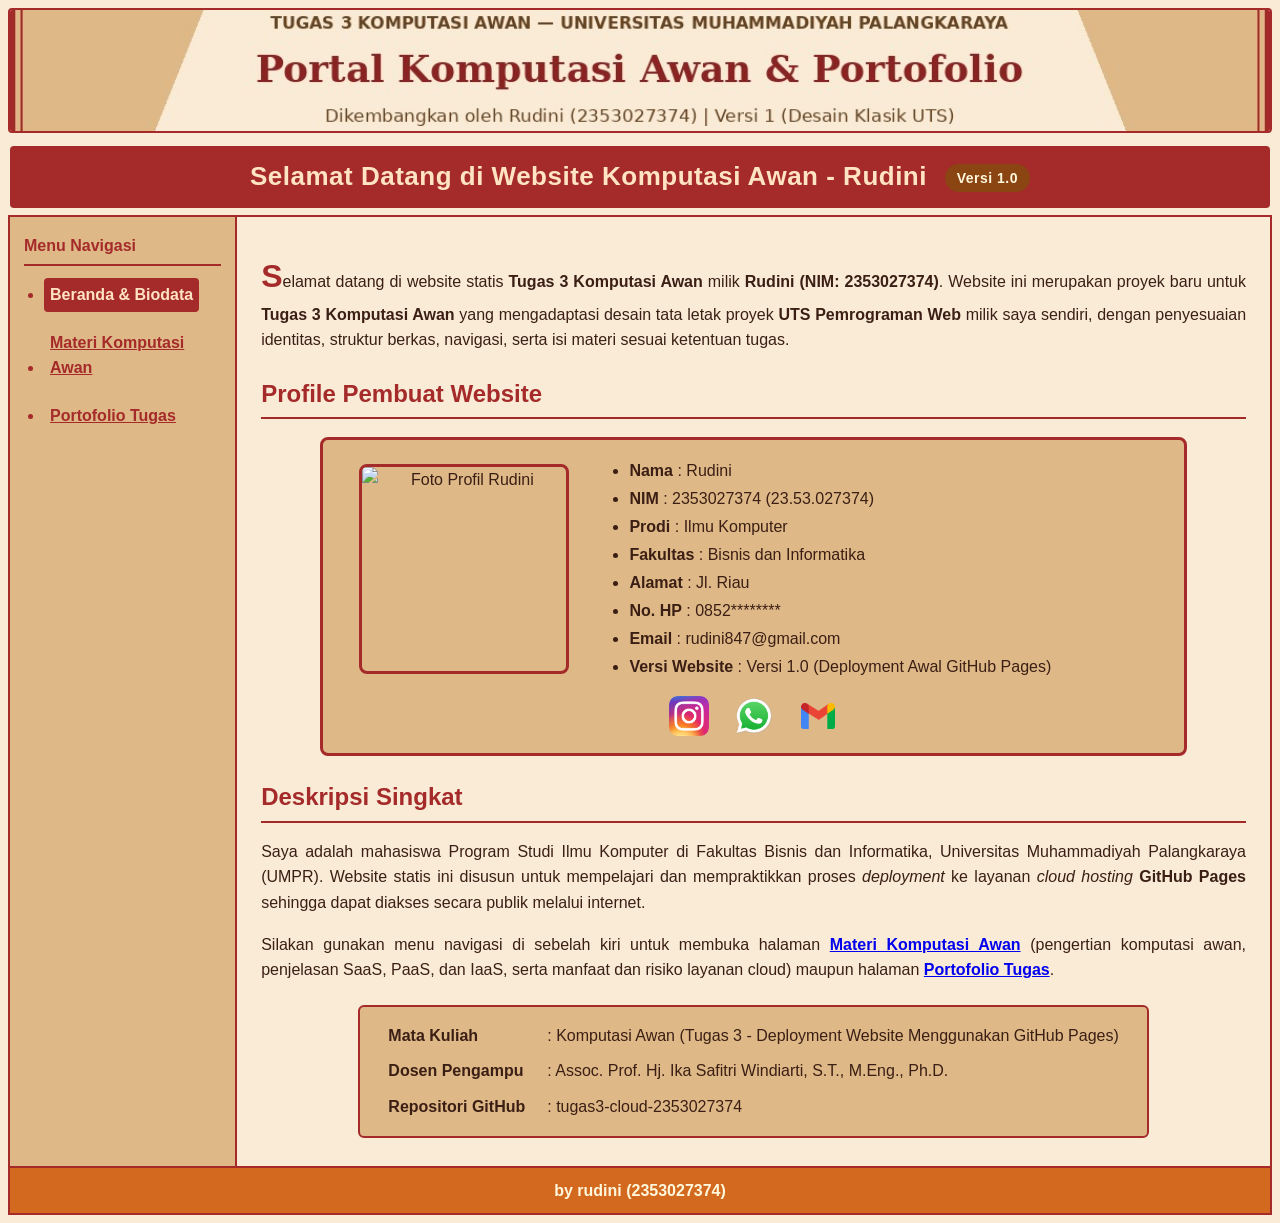
==== index.html @ 2a66fe6a "first commit" ====
<!DOCTYPE html>
<html lang="id">
<head>
    <meta charset="UTF-8">
    <meta name="viewport" content="width=device-width, initial-scale=1.0">
    <title>Beranda & Biodata - Rudini (2353027374)</title>
    <link rel="stylesheet" href="assets/css/style.css">
</head>
<body>

    <img src="assets/images/banner.jpg" alt="Banner Website Komputasi Awan" class="top-banner">

    <table class="main-layout">
        <tr>
            <td colspan="2">
                <div class="header-bar">Selamat Datang di Website Komputasi Awan - Rudini <span class="version-pill">Versi 1.0</span></div>
            </td>
        </tr>
        <tr>
            <td class="sidebar-cell">
                <p class="sidebar-title">Menu Navigasi</p>
                <ul class="nav-list">
                    <li><a href="index.html" class="active">Beranda &amp; Biodata</a></li>
                    <li><a href="materi.html">Materi Komputasi Awan</a></li>
                    <li><a href="portofolio.html">Portofolio Tugas</a></li>
                </ul>
            </td>

            <td class="content-cell">
                <p>
                    <span class="dropcap">S</span>elamat datang di website statis <b>Tugas 3 Komputasi Awan</b> milik <b>Rudini (NIM: 2353027374)</b>. Website ini merupakan proyek baru untuk <b>Tugas 3 Komputasi Awan</b> yang mengadaptasi desain tata letak proyek <b>UTS Pemrograman Web</b> milik saya sendiri, dengan penyesuaian identitas, struktur berkas, navigasi, serta isi materi sesuai ketentuan tugas.
                </p>

                <h2 class="section-heading">Profile Pembuat Website</h2>
                <div class="biodata-box">
                    <table class="biodata-table">
                        <tr>
                            <td style="width: 32%; text-align: center; vertical-align: middle; padding-right: 16px;">
                                <img src="assets/images/Profile.jpg" alt="Foto Profil Rudini" class="profile-photo">
                            </td>
                            <td style="width: 68%; vertical-align: top;">
                                <ul class="biodata-list">
                                    <li><b>Nama</b> : Rudini</li>
                                    <li><b>NIM</b> : 2353027374 (23.53.027374)</li>
                                    <li><b>Prodi</b> : Ilmu Komputer</li>
                                    <li><b>Fakultas</b> : Bisnis dan Informatika</li>
                                    <li><b>Alamat</b> : Jl. Riau</li>
                                    <li><b>No. HP</b> : 0852********</li>
                                    <li><b>Email</b> : rudini847@gmail.com</li>
                                    <li><b>Versi Website</b> : Versi 1.0 (Deployment Awal GitHub Pages)</li>
                                </ul>
                            </td>
                        </tr>
                        <tr>
                            <td colspan="2" class="social-row">
                                <a href="https://www.instagram.com/ru_grc/" target="_blank" rel="noopener" title="Instagram">
                                    <img src="assets/images/ig.png" alt="Instagram" class="social-icon">
                                </a>
                                <a href="mailto:rudini847@gmail.com" title="Kontak Aman">
                                    <img src="assets/images/wa.png" alt="WhatsApp" class="social-icon">
                                </a>
                                <a href="https://mail.google.com/mail/?view=cm&amp;to=rudini847@gmail.com" target="_blank" rel="noopener" title="Gmail">
                                    <img src="assets/images/gmail.webp" alt="Gmail" class="social-icon">
                                </a>
                            </td>
                        </tr>
                    </table>
                </div>

                <h2 class="section-heading">Deskripsi Singkat</h2>
                <p>
                    Saya adalah mahasiswa Program Studi Ilmu Komputer di Fakultas Bisnis dan Informatika, Universitas Muhammadiyah Palangkaraya (UMPR). Website statis ini disusun untuk mempelajari dan mempraktikkan proses <i>deployment</i> ke layanan <i>cloud hosting</i> <b>GitHub Pages</b> sehingga dapat diakses secara publik melalui internet.
                </p>
                <p>
                    Silakan gunakan menu navigasi di sebelah kiri untuk membuka halaman <a href="materi.html"><b>Materi Komputasi Awan</b></a> (pengertian komputasi awan, penjelasan SaaS, PaaS, dan IaaS, serta manfaat dan risiko layanan cloud) maupun halaman <a href="portofolio.html"><b>Portofolio Tugas</b></a>.
                </p>

                <table class="info-summary-table">
                    <tr>
                        <td><b>Mata Kuliah</b></td>
                        <td>: Komputasi Awan (Tugas 3 - Deployment Website Menggunakan GitHub Pages)</td>
                    </tr>
                    <tr>
                        <td><b>Dosen Pengampu</b></td>
                        <td>: Assoc. Prof. Hj. Ika Safitri Windiarti, S.T., M.Eng., Ph.D.</td>
                    </tr>
                    <tr>
                        <td><b>Repositori GitHub</b></td>
                        <td>: tugas3-cloud-2353027374</td>
                    </tr>
                </table>
            </td>
        </tr>
        <tr>
            <td colspan="2" class="footer-bar">
                by rudini (2353027374)
            </td>
        </tr>
    </table>

</body>
</html>
---- assets/css/style.css ----
/* =========================================================
   Berkas Gaya (CSS) - Tugas 3 Komputasi Awan
   Nama  : Rudini
   NIM   : 2353027374
   Versi : Versi 1 (Adaptasi Desain Website UTS Pemrograman Web)
   ========================================================= */

:root {
    --bg-main: antiquewhite;
    --bg-sidebar: burlywood;
    --bg-header: brown;
    --text-header: bisque;
    --bg-footer: chocolate;
    --text-footer: #fff8dc;
    --text-primary: #3b1f14;
    --link-color: brown;
    --link-hover-bg: brown;
    --link-hover-text: bisque;
    --card-bg: burlywood;
    --card-border: brown;
    --table-header-bg: brown;
    --table-header-text: bisque;
    --table-text: darkred;
    --badge-bg: #8b4513;
    --badge-text: #fff8dc;
}

* {
    box-sizing: border-box;
}

body {
    background-color: var(--bg-main);
    font-family: 'Segoe UI', Tahoma, Geneva, Verdana, sans-serif;
    color: var(--text-primary);
    margin: 8px;
    line-height: 1.6;
}

.top-banner {
    width: 100%;
    height: 125px;
    object-fit: cover;
    display: block;
    border: 2px solid var(--card-border);
    border-radius: 4px;
}

.main-layout {
    width: 100%;
    min-height: 85vh;
    border-collapse: collapse;
    margin-top: 6px;
}

.header-bar {
    font-size: 26px;
    font-weight: bold;
    background-color: var(--bg-header);
    color: var(--text-header);
    text-align: center;
    padding: 10px 14px;
    margin: 6px 0;
    border-radius: 4px;
    letter-spacing: 0.5px;
}

.version-pill {
    display: inline-block;
    background-color: var(--badge-bg);
    color: var(--badge-text);
    font-size: 14px;
    padding: 3px 12px;
    border-radius: 999px;
    margin-left: 10px;
    vertical-align: middle;
}

.sidebar-cell {
    width: 18%;
    background-color: var(--bg-sidebar);
    vertical-align: top;
    padding: 16px 14px;
    border: 2px solid var(--card-border);
}

.sidebar-title {
    font-weight: bold;
    color: var(--link-color);
    font-size: 16px;
    margin-top: 0;
    margin-bottom: 12px;
    padding-bottom: 6px;
    border-bottom: 2px solid var(--card-border);
}

.nav-list {
    list-style-type: disc;
    padding-left: 20px;
    margin: 0;
    color: var(--link-color);
}

.nav-list li {
    margin-bottom: 14px;
}

.nav-list a {
    color: var(--link-color);
    font-weight: bold;
    text-decoration: underline;
    padding: 4px 6px;
    border-radius: 4px;
    display: inline-block;
}

.nav-list a:hover,
.nav-list a.active {
    background-color: var(--link-hover-bg);
    color: var(--link-hover-text);
    text-decoration: none;
}

.back-btn {
    display: inline-block;
    margin-top: 16px;
    padding: 6px 12px;
    background-color: var(--bg-header);
    color: var(--text-header);
    text-decoration: none;
    font-weight: bold;
    border-radius: 4px;
}

.content-cell {
    width: 82%;
    vertical-align: top;
    padding: 18px 24px;
    text-align: justify;
    border: 2px solid var(--card-border);
}

.dropcap {
    font-size: 32px;
    font-weight: bold;
    color: var(--link-color);
}

.section-heading {
    color: var(--link-color);
    border-bottom: 2px solid var(--card-border);
    padding-bottom: 4px;
    margin-top: 22px;
    margin-bottom: 12px;
}

/* Tabel Biodata (Adaptasi langsung dari biodata.html UTS) */
.biodata-box {
    width: 88%;
    margin: 18px auto;
    background-color: var(--card-bg);
    border: 3px solid var(--card-border);
    border-radius: 8px;
    padding: 16px;
}

.biodata-table {
    width: 100%;
    border-collapse: collapse;
}

.profile-photo {
    width: 210px;
    height: 210px;
    object-fit: cover;
    border: 3px solid var(--card-border);
    border-radius: 8px;
    display: block;
    margin: 0 auto;
}

.biodata-list {
    list-style-type: disc;
    font-size: 16px;
    line-height: 1.75;
    margin: 0;
    padding-left: 24px;
}

.social-row {
    text-align: center;
    padding-top: 14px;
}

.social-row a {
    margin: 0 10px;
    display: inline-block;
}

.social-icon {
    width: 40px;
    height: 40px;
    vertical-align: middle;
}

/* Kartu 3 Kolom (Adaptasi dari Best Seller produk.html UTS) */
.card-row-table {
    width: 100%;
    margin: 14px auto 22px auto;
    border-collapse: separate;
    border-spacing: 14px 0;
}

.highlight-card {
    width: 33.3%;
    padding: 14px;
    border: 3px solid var(--card-border);
    background-color: var(--card-bg);
    border-radius: 6px;
    vertical-align: top;
    text-align: left;
}

.highlight-card h3 {
    margin-top: 0;
    margin-bottom: 8px;
    color: var(--link-color);
    text-align: center;
    border-bottom: 1px solid var(--card-border);
    padding-bottom: 6px;
}

/* Tabel Data (Adaptasi dari tabel produk.html & pegawai.html UTS) */
.data-table {
    width: 100%;
    border-collapse: collapse;
    color: var(--table-text);
    margin: 14px 0 22px 0;
    background-color: #ffffff;
}

.data-table th,
.data-table td {
    border: 1px solid var(--card-border);
    padding: 10px 12px;
    vertical-align: top;
    text-align: left;
}

.data-table th {
    background-color: var(--table-header-bg);
    color: var(--table-header-text);
    text-align: center;
    font-weight: bold;
}

.info-summary-table {
    background-color: var(--card-bg);
    border: 2px solid var(--card-border);
    padding: 10px 16px;
    margin: 22px auto 10px auto;
    border-radius: 6px;
}

.info-summary-table td {
    padding: 4px 10px;
}

.btn-link {
    display: inline-block;
    background-color: var(--bg-header);
    color: var(--text-header);
    padding: 6px 14px;
    border-radius: 4px;
    text-decoration: none;
    font-weight: bold;
    font-size: 14px;
}

.btn-link:hover {
    opacity: 0.9;
}

.footer-bar {
    text-align: center;
    background-color: var(--bg-footer);
    color: var(--text-footer);
    padding: 10px;
    font-weight: bold;
    border: 2px solid var(--card-border);
}
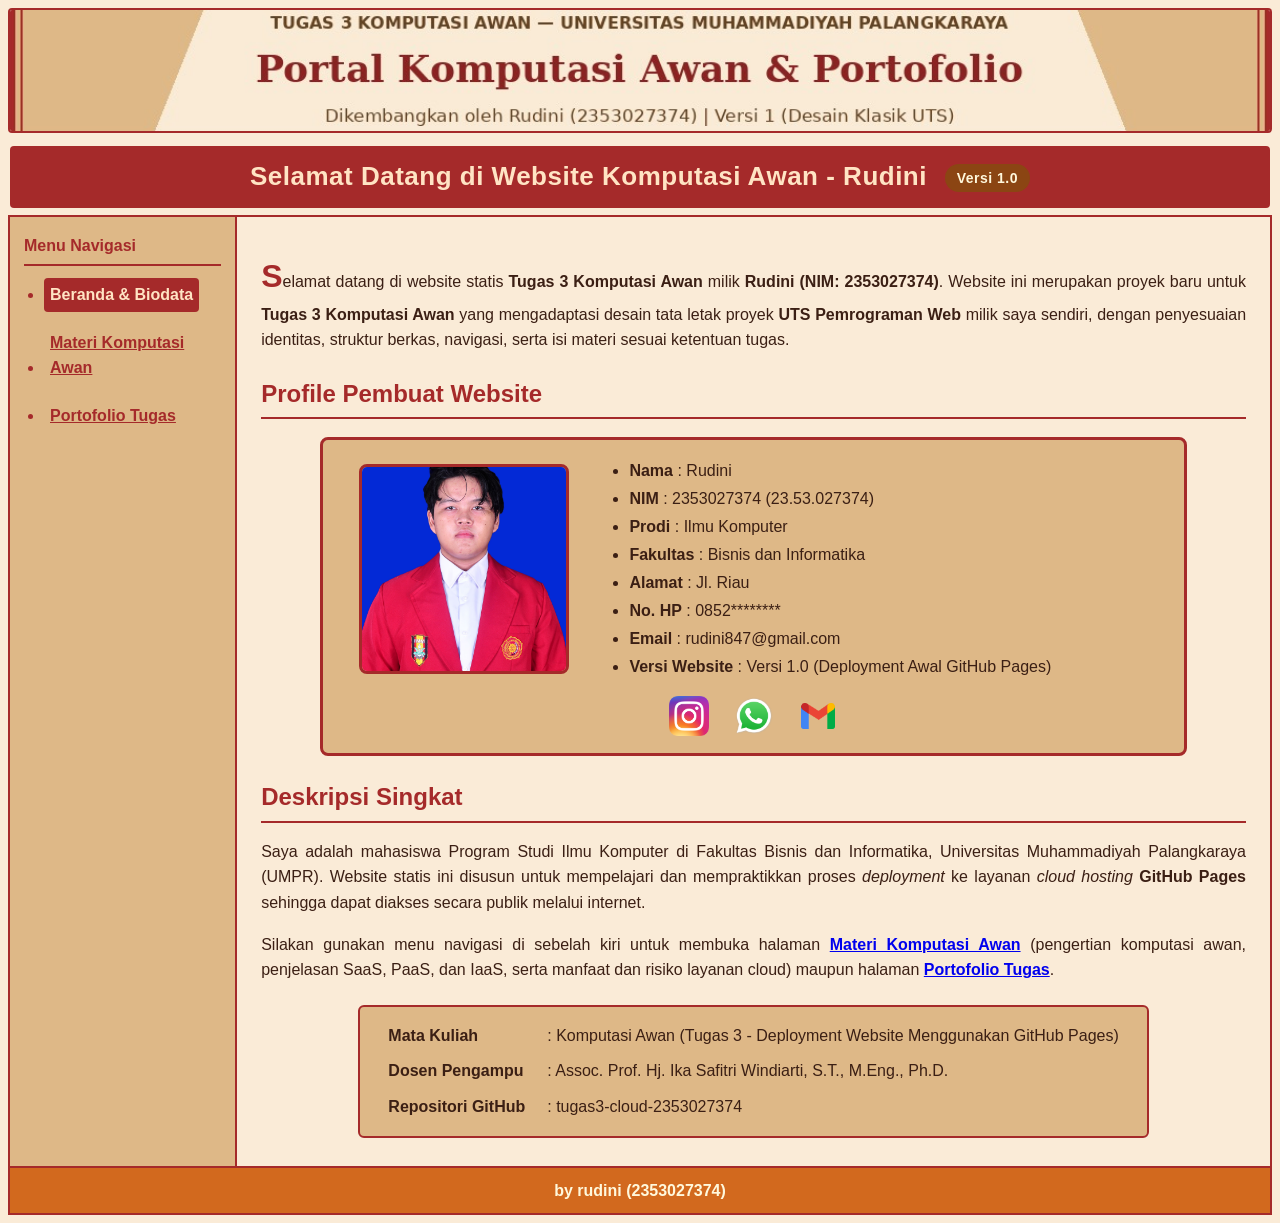
==== commit 32da8101: "Update index.html" ====
--- a/index.html
+++ b/index.html
@@ -36,7 +36,7 @@
                     <table class="biodata-table">
                         <tr>
                             <td style="width: 32%; text-align: center; vertical-align: middle; padding-right: 16px;">
-                                <img src="assets/images/Profile.jpg" alt="Foto Profil Rudini" class="profile-photo">
+                                <img src="assets/images/profile.jpg" alt="Foto Profil Rudini" class="profile-photo">
                             </td>
                             <td style="width: 68%; vertical-align: top;">
                                 <ul class="biodata-list">
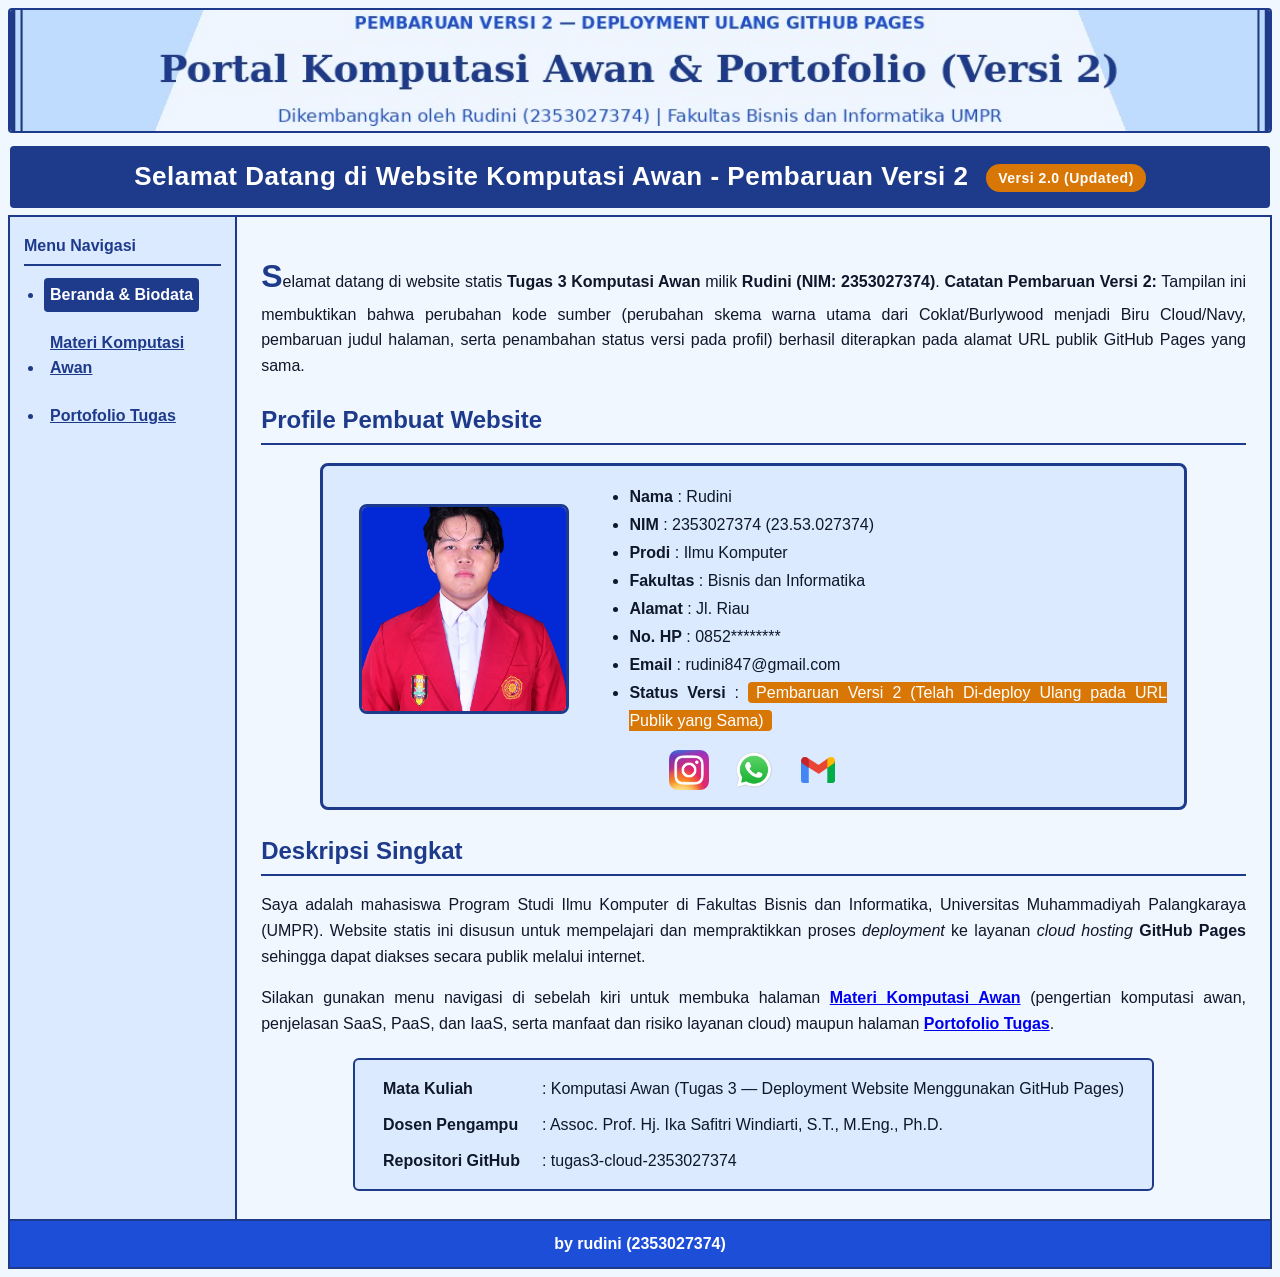
==== commit 29b13a52: "Update berkas versi 2" ====
--- a/index.html
+++ b/index.html
@@ -3,7 +3,7 @@
 <head>
     <meta charset="UTF-8">
     <meta name="viewport" content="width=device-width, initial-scale=1.0">
-    <title>Beranda & Biodata - Rudini (2353027374)</title>
+    <title>Beranda & Biodata (Pembaruan Versi 2) - Rudini (2353027374)</title>
     <link rel="stylesheet" href="assets/css/style.css">
 </head>
 <body>
@@ -13,7 +13,7 @@
     <table class="main-layout">
         <tr>
             <td colspan="2">
-                <div class="header-bar">Selamat Datang di Website Komputasi Awan - Rudini <span class="version-pill">Versi 1.0</span></div>
+                <div class="header-bar">Selamat Datang di Website Komputasi Awan - Pembaruan Versi 2 <span class="version-pill">Versi 2.0 (Updated)</span></div>
             </td>
         </tr>
         <tr>
@@ -28,7 +28,7 @@
 
             <td class="content-cell">
                 <p>
-                    <span class="dropcap">S</span>elamat datang di website statis <b>Tugas 3 Komputasi Awan</b> milik <b>Rudini (NIM: 2353027374)</b>. Website ini merupakan proyek baru untuk <b>Tugas 3 Komputasi Awan</b> yang mengadaptasi desain tata letak proyek <b>UTS Pemrograman Web</b> milik saya sendiri, dengan penyesuaian identitas, struktur berkas, navigasi, serta isi materi sesuai ketentuan tugas.
+                    <span class="dropcap">S</span>elamat datang di website statis <b>Tugas 3 Komputasi Awan</b> milik <b>Rudini (NIM: 2353027374)</b>. <b>Catatan Pembaruan Versi 2:</b> Tampilan ini membuktikan bahwa perubahan kode sumber (perubahan skema warna utama dari Coklat/Burlywood menjadi Biru Cloud/Navy, pembaruan judul halaman, serta penambahan status versi pada profil) berhasil diterapkan pada alamat URL publik GitHub Pages yang sama.
                 </p>
 
                 <h2 class="section-heading">Profile Pembuat Website</h2>
@@ -47,7 +47,7 @@
                                     <li><b>Alamat</b> : Jl. Riau</li>
                                     <li><b>No. HP</b> : 0852********</li>
                                     <li><b>Email</b> : rudini847@gmail.com</li>
-                                    <li><b>Versi Website</b> : Versi 1.0 (Deployment Awal GitHub Pages)</li>
+                                    <li><b>Status Versi</b> : <span style="background-color:#d97706;color:#fff;padding:2px 8px;border-radius:4px;">Pembaruan Versi 2 (Telah Di-deploy Ulang pada URL Publik yang Sama)</span></li>
                                 </ul>
                             </td>
                         </tr>
@@ -78,7 +78,7 @@
                 <table class="info-summary-table">
                     <tr>
                         <td><b>Mata Kuliah</b></td>
-                        <td>: Komputasi Awan (Tugas 3 - Deployment Website Menggunakan GitHub Pages)</td>
+                        <td>: Komputasi Awan (Tugas 3 — Deployment Website Menggunakan GitHub Pages)</td>
                     </tr>
                     <tr>
                         <td><b>Dosen Pengampu</b></td>
--- a/assets/css/style.css
+++ b/assets/css/style.css
@@ -2,27 +2,27 @@
    Berkas Gaya (CSS) - Tugas 3 Komputasi Awan
    Nama  : Rudini
    NIM   : 2353027374
-   Versi : Versi 1 (Adaptasi Desain Website UTS Pemrograman Web)
+   Versi : Pembaruan Versi 2 (Tema Biru Awan / Cloud Blue)
    ========================================================= */
 
 :root {
-    --bg-main: antiquewhite;
-    --bg-sidebar: burlywood;
-    --bg-header: brown;
-    --text-header: bisque;
-    --bg-footer: chocolate;
-    --text-footer: #fff8dc;
-    --text-primary: #3b1f14;
-    --link-color: brown;
-    --link-hover-bg: brown;
-    --link-hover-text: bisque;
-    --card-bg: burlywood;
-    --card-border: brown;
-    --table-header-bg: brown;
-    --table-header-text: bisque;
-    --table-text: darkred;
-    --badge-bg: #8b4513;
-    --badge-text: #fff8dc;
+    --bg-main: #f0f7ff;
+    --bg-sidebar: #dbeafe;
+    --bg-header: #1e3a8a;
+    --text-header: #ffffff;
+    --bg-footer: #1d4ed8;
+    --text-footer: #ffffff;
+    --text-primary: #0f172a;
+    --link-color: #1e3a8a;
+    --link-hover-bg: #1e3a8a;
+    --link-hover-text: #ffffff;
+    --card-bg: #dbeafe;
+    --card-border: #1e3a8a;
+    --table-header-bg: #1e3a8a;
+    --table-header-text: #ffffff;
+    --table-text: #1e293b;
+    --badge-bg: #d97706;
+    --badge-text: #ffffff;
 }
 
 * {
